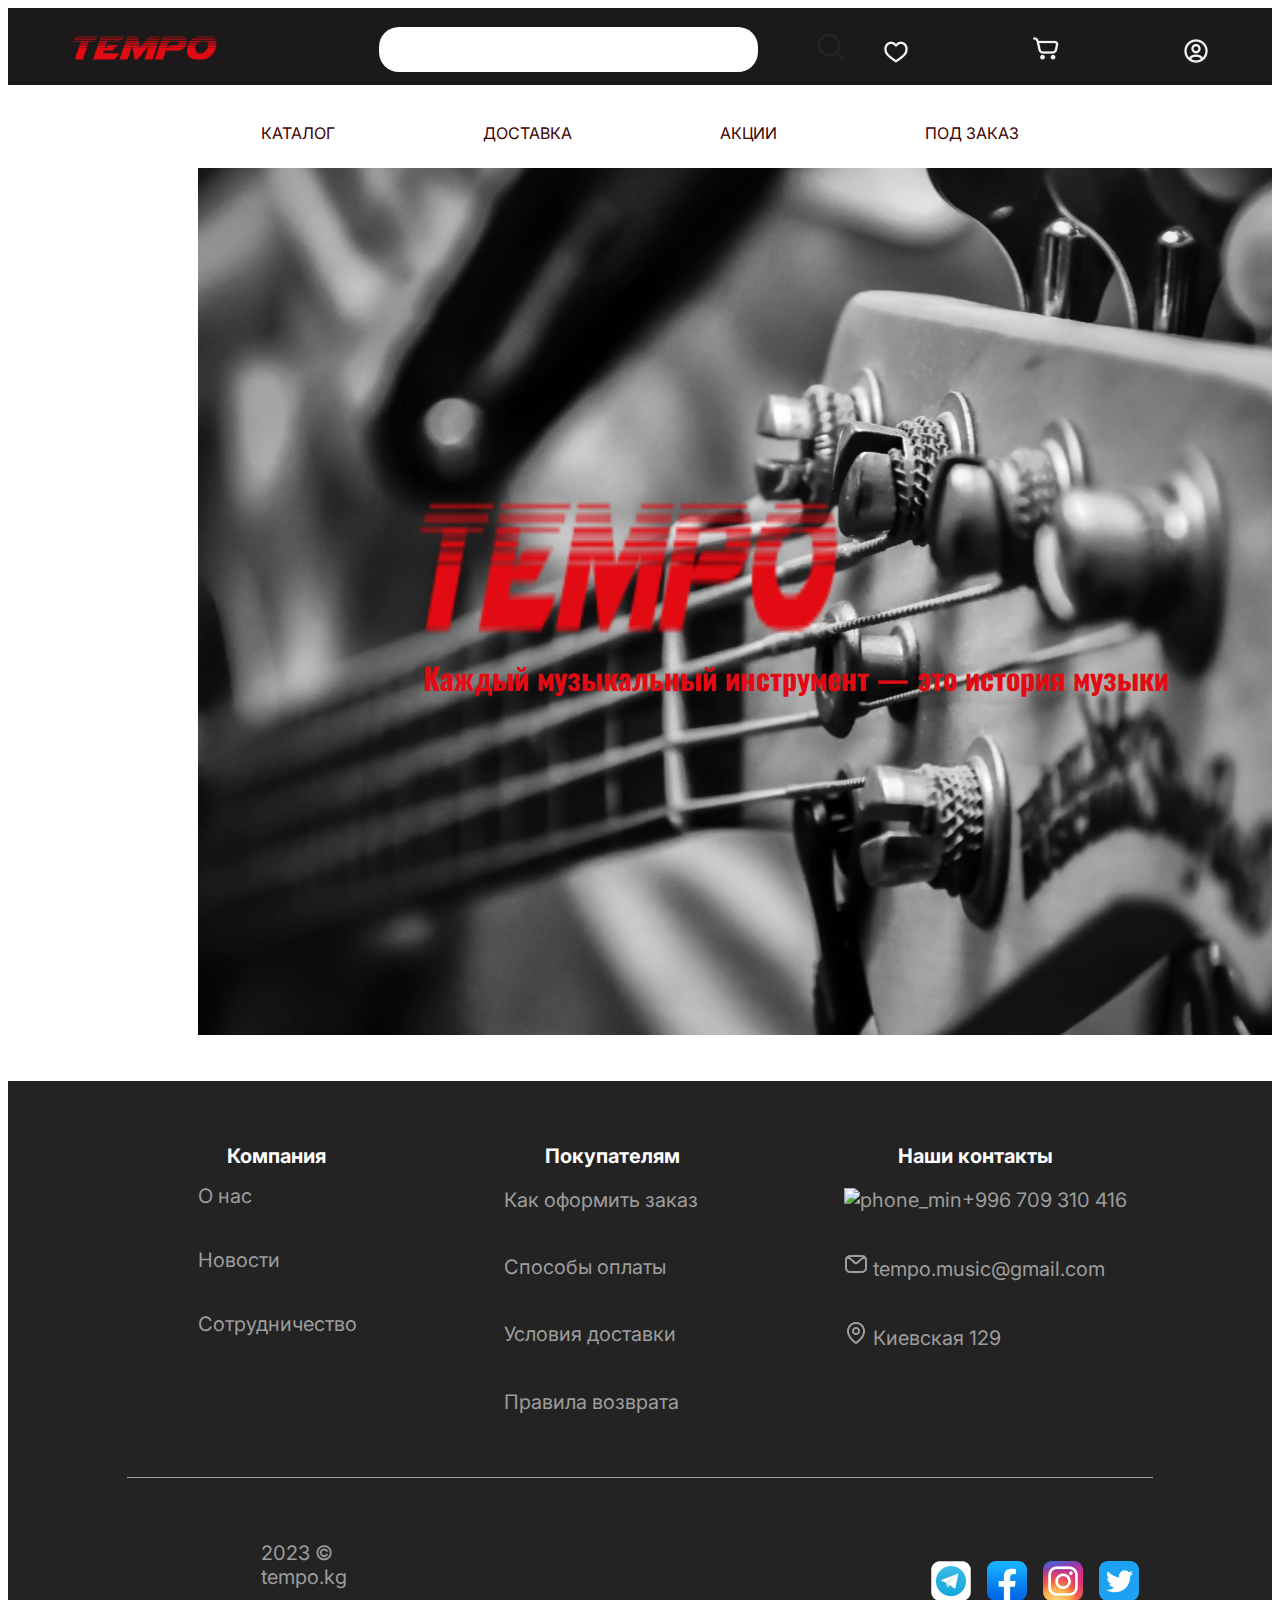
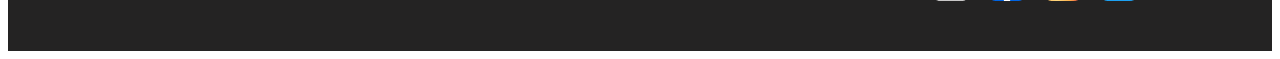
==== index.html @ 271ba62f "Rename main.html to index.html" ====
<!DOCTYPE html>
<html lang="en">

<head>
    <meta charset="UTF-8">
    <meta http-equiv="X-UA-Compatible" content="IE=edge">
    <link rel="stylesheet" href="main.css">
    <meta name="viewport" content="width=device-width, initial-scale=1.0">
    <link rel="preconnect" href="https://fonts.googleapis.com">
    <link rel="preconnect" href="https://fonts.gstatic.com" crossorigin>
    <link href="https://fonts.googleapis.com/css2?family=Inter&family=Oswald:wght@300&display=swap" rel="stylesheet">
    <link rel="preconnect" href="https://fonts.googleapis.com">
    <link rel="preconnect" href="https://fonts.gstatic.com" crossorigin>
    <link href="https://fonts.googleapis.com/css2?family=Inter&display=swap" rel="stylesheet">
    <title>Page</title>
</head>

<body>
    <div class="Header">
        <div class="Logo"><a href="main.html"><img src="img/logo.png" alt="logo" height="60%" width="80%"></a></div>
        <form class="Searcher">
            <input type="text" name=text class="search">
            <input type="image" src="img/search.png" alt="search" height="60%" class="searchButton">
        </form>

        <p><a href="favorite.html"><img src="img/favorite.png" alt="favorite"></a></p>
        <p><a href="cart.html"><img src="img/cart.png" alt="shop"></a></p>
        <p><a href="cabinet.html"><img src="img/icon.png" alt="icon"></a></p>
    </div> 
    <div class="Medium">
        <div class="Menu">
            <a href="catalog.html"> Каталог </a>
            <a href=""> Доставка </a>
            <a href=""> Акции </a>
            <a href=""> Под заказ </a>
        </div>
    </div>
    <div class="Center">
        <img src="img/logo.png" alt="Logo" width="40%" height="20%" class="BackgroundCol">
        <div class="TXT"><b>Каждый музыкальный инструмент — это история музыки</b></div>
    </div>
    <div class="Footer">
        <div class="headlines">
            <div><b> Компания </b></div>
            <div><b> Покупателям </b></div>
            <div><b> Наши контакты </b></div>
        </div>
        <div class="ContentsFooter">
            <div class="Con1">
                <a href="" class="FooterShr">О нас</a> <br>
                <a href="" class="FooterShr">Новости</a> <br>
                <a href="" class="FooterShr">Сотрудничество</a>
            </div>
            <div class="Con2">
                <a href="" class="FooterShr">Как оформить заказ</a> <br>
                <a href="" class="FooterShr">Способы оплаты</a> <br>
                <a href="" class="FooterShr">Условия доставки</a> <br>
                <a href="" class="FooterShr">Правила возврата</a>
            </div>
            <div class="Con3">
                <p id="c3"><a href="" class="FooterShr"><img src="img/phone_min.png" alt="phone_min">+996 709 310
                        416</a></p>
                <p d="c3"><a href="" class="FooterShr"><img src="img/mail_min.png" alt="phone_min">
                        tempo.music@gmail.com</a></p>
                <p d="c3"><a href="" class="FooterShr"><img src="img/location_min.png" alt="phone_min"> Киевская 129</a>
                </p>
            </div>
        </div>
        <div class="Line"><img src="img/Line.png" alt="Line"></div>
        <div class="LastElements">
            <div class="TempoKg">2023 © tempo.kg</div>
            <div class="Emblems">
                <p id="Emblem1"><a href=""><img src="img/Telegramm.png" alt="Telegramm"></a></p>
                <p id="Emblem2"><a href=""><img src="img/Facebook.png" alt="Facebook"></a></p>
                <p id="Emblem3"><a href=""><img src="img/Instagram.png" alt="Instagram"></a></p>
                <p id="Emblem4"><a href=""><img src="img/Twitch.png" alt="Twitch"></a></p>
            </div>
        </div>

    </div>


</body>

</html>
---- main.css ----
body {
    font-family: 'Inter', sans-serif;
    display: flex;
    flex-direction: column;
    justify-content: center;
}

a {
    color: #400000 !important;
    text-decoration: none
}

.Header {
    background: #1B1919;
    padding-top: 1%;
    display: flex;
    justify-content: space-around;
}

.Logo {
    margin-top: 1%;
}

.Searcher {
    border-radius: 20px;
    margin-top: 0.5%;
    margin-bottom: 1%;
    background: #FFFFFF;
    width: 30%;
    display: flex;
    justify-content: space-evenly;
}

.search {
    margin-top: 1.5%;
    width: 90%;
    height: 50%;
    all: unset;
}

.searchButton {
    margin-top: 1.5%;
    padding-left: 50%;
}

.Medium {
    margin-bottom: 2%;
}

.Menu {
    margin-top: 3%;
    text-transform: uppercase;
    padding-left: 20%;
    padding-right: 20%;
    background-color: #FFFFFF;
    display: flex;
    justify-content: space-between;
}
.Center{
    padding-bottom: 5%;
    margin-left: 15%;
    height: 850px;
    background-image: url(img/background.png); 
    background-repeat: no-repeat;
    display: flex;
    flex-direction: column;
    justify-content: center;
    
}
.BackgroundCol{
    padding-left: 20%
}
.TXT{
    font-family: 'Oswald', sans-serif;
    color: #E30B13;
    font-size: 30px;
    padding-left: 21%;
}

.Footer {
    background-color: #242323;
    
    padding-top: 5%;
    padding-bottom: 2%;
    font-size: 20px;
}

.FooterShr {
    padding-top: 10%;
    color: #9D9D9D !important;
    text-decoration: none
}

.headlines {
    color: #FFFFFF;
    display: flex;
    justify-content: space-evenly;
}

.ContentsFooter {
    display: flex;
    justify-content: space-evenly;
}

.Con1 {
    padding-left: 3.6%;
    display: flex;
    flex-direction: column;
}

.Con2 {
    padding-left: 0.2%;
    display: flex;
    flex-direction: column;
}

.Con3 {
    display: flex;
    flex-direction: column;
    padding-left: 0.1%;
}

.Line {
    padding-top: 5%;
    display: flex;
    justify-content: center;
}

.LastElements {
    padding-top: 5%;
    display: flex;
    align-items: flex-start;
    flex-wrap: nowrap;
    justify-content: space-evenly;
}

.TempoKg {
    color: #9D9D9D;
    padding-left: 20%;
}

.Emblems {
    display: flex;
    justify-content: flex-end;
    padding-right: 20%;
    padding-left: 50%;

}

#Emblem1 {
    padding-right: 10%;
}

#Emblem2 {
    padding-right: 10%;
}

#Emblem3 {
    padding-right: 10%;
}
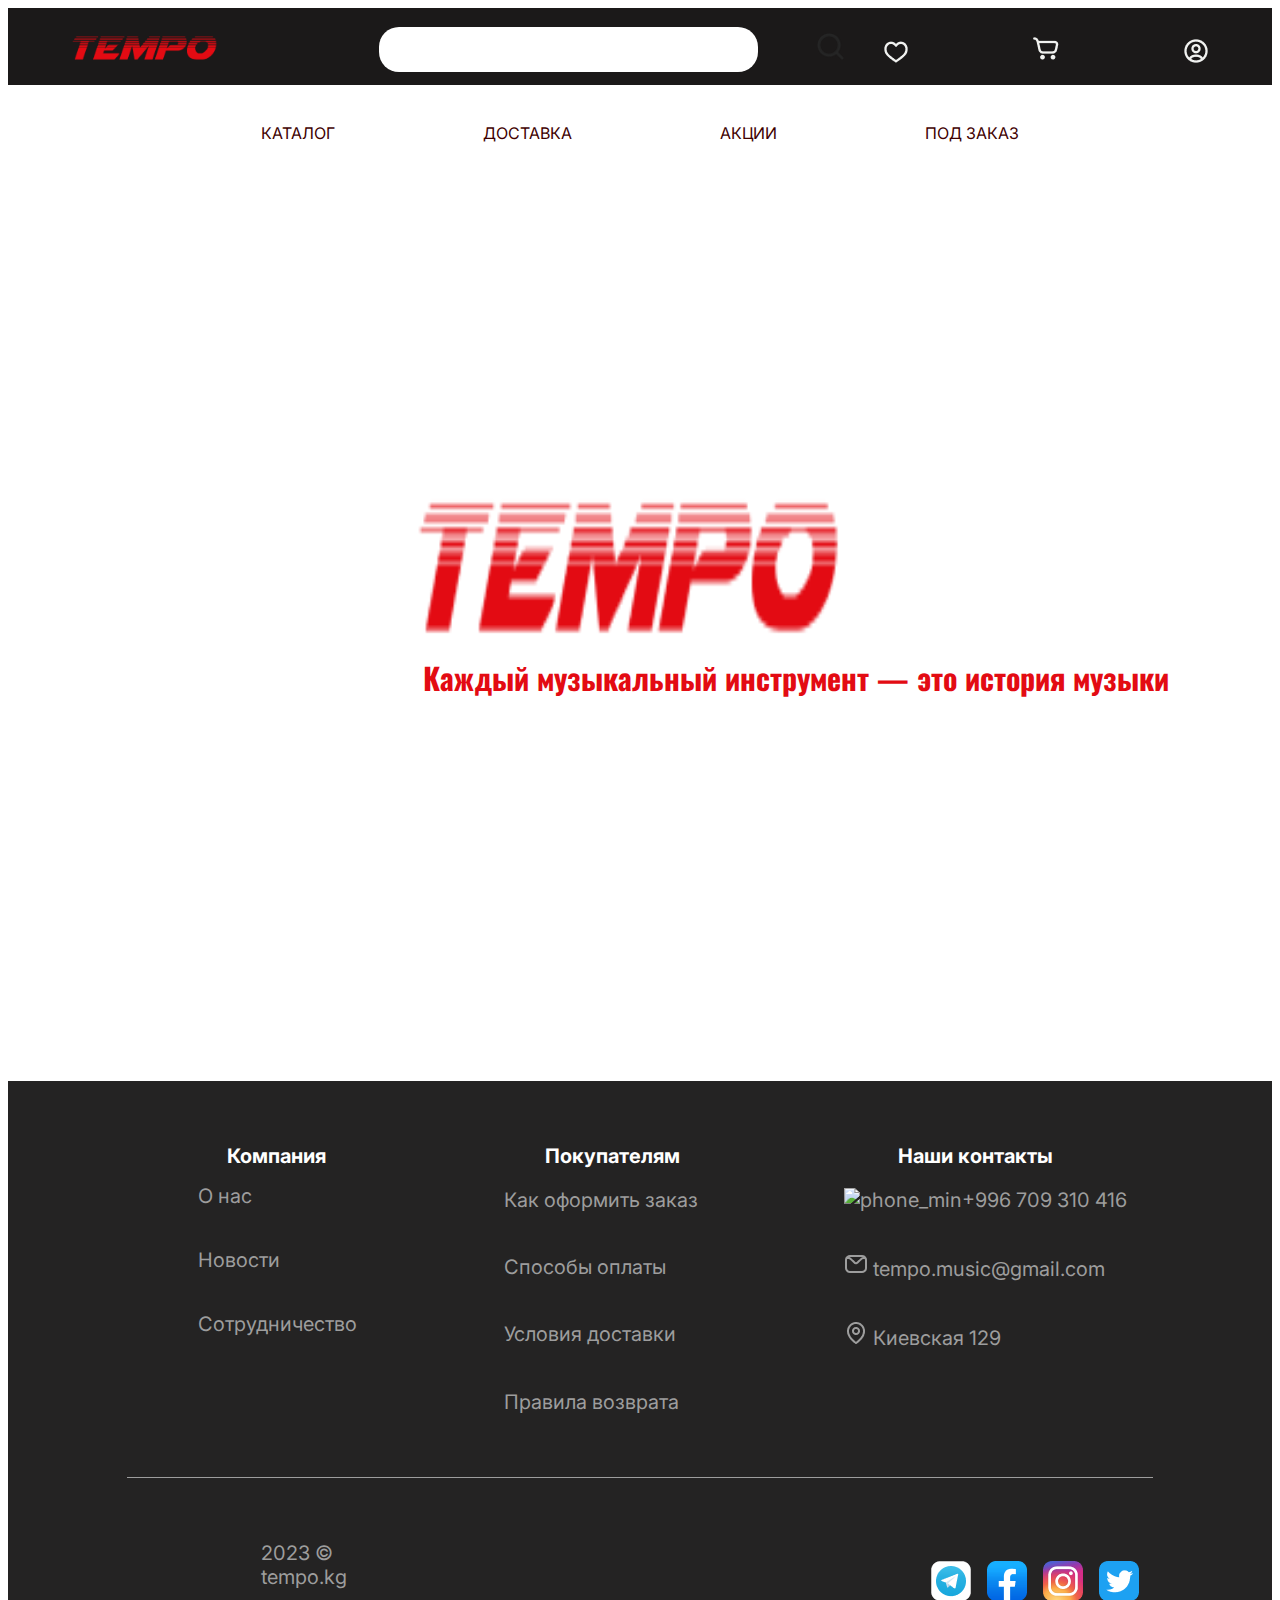
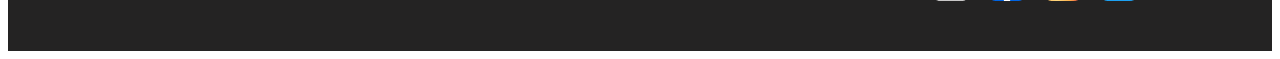
==== commit bf89d009: "Update index.html" ====
--- a/index.html
+++ b/index.html
@@ -4,7 +4,7 @@
 <head>
     <meta charset="UTF-8">
     <meta http-equiv="X-UA-Compatible" content="IE=edge">
-    <link rel="stylesheet" href="main.css">
+    <link rel="stylesheet" href="css/main.css">
     <meta name="viewport" content="width=device-width, initial-scale=1.0">
     <link rel="preconnect" href="https://fonts.googleapis.com">
     <link rel="preconnect" href="https://fonts.gstatic.com" crossorigin>
--- a/css/main.css
+++ b/css/main.css
@@ -0,0 +1,160 @@
+body {
+    font-family: 'Inter', sans-serif;
+    display: flex;
+    flex-direction: column;
+    justify-content: center;
+}
+
+a {
+    color: #400000 !important;
+    text-decoration: none
+}
+
+.Header {
+    background: #1B1919;
+    padding-top: 1%;
+    display: flex;
+    justify-content: space-around;
+}
+
+.Logo {
+    margin-top: 1%;
+}
+
+.Searcher {
+    border-radius: 20px;
+    margin-top: 0.5%;
+    margin-bottom: 1%;
+    background: #FFFFFF;
+    width: 30%;
+    display: flex;
+    justify-content: space-evenly;
+}
+
+.search {
+    margin-top: 1.5%;
+    width: 90%;
+    height: 50%;
+    all: unset;
+}
+
+.searchButton {
+    margin-top: 1.5%;
+    padding-left: 50%;
+}
+
+.Medium {
+    margin-bottom: 2%;
+}
+
+.Menu {
+    margin-top: 3%;
+    text-transform: uppercase;
+    padding-left: 20%;
+    padding-right: 20%;
+    background-color: #FFFFFF;
+    display: flex;
+    justify-content: space-between;
+}
+.Center{
+    padding-bottom: 5%;
+    margin-left: 15%;
+    height: 850px;
+    background-image: url(img/background.png); 
+    background-repeat: no-repeat;
+    display: flex;
+    flex-direction: column;
+    justify-content: center;
+    
+}
+.BackgroundCol{
+    padding-left: 20%
+}
+.TXT{
+    font-family: 'Oswald', sans-serif;
+    color: #E30B13;
+    font-size: 30px;
+    padding-left: 21%;
+}
+
+.Footer {
+    background-color: #242323;
+    
+    padding-top: 5%;
+    padding-bottom: 2%;
+    font-size: 20px;
+}
+
+.FooterShr {
+    padding-top: 10%;
+    color: #9D9D9D !important;
+    text-decoration: none
+}
+
+.headlines {
+    color: #FFFFFF;
+    display: flex;
+    justify-content: space-evenly;
+}
+
+.ContentsFooter {
+    display: flex;
+    justify-content: space-evenly;
+}
+
+.Con1 {
+    padding-left: 3.6%;
+    display: flex;
+    flex-direction: column;
+}
+
+.Con2 {
+    padding-left: 0.2%;
+    display: flex;
+    flex-direction: column;
+}
+
+.Con3 {
+    display: flex;
+    flex-direction: column;
+    padding-left: 0.1%;
+}
+
+.Line {
+    padding-top: 5%;
+    display: flex;
+    justify-content: center;
+}
+
+.LastElements {
+    padding-top: 5%;
+    display: flex;
+    align-items: flex-start;
+    flex-wrap: nowrap;
+    justify-content: space-evenly;
+}
+
+.TempoKg {
+    color: #9D9D9D;
+    padding-left: 20%;
+}
+
+.Emblems {
+    display: flex;
+    justify-content: flex-end;
+    padding-right: 20%;
+    padding-left: 50%;
+
+}
+
+#Emblem1 {
+    padding-right: 10%;
+}
+
+#Emblem2 {
+    padding-right: 10%;
+}
+
+#Emblem3 {
+    padding-right: 10%;
+}
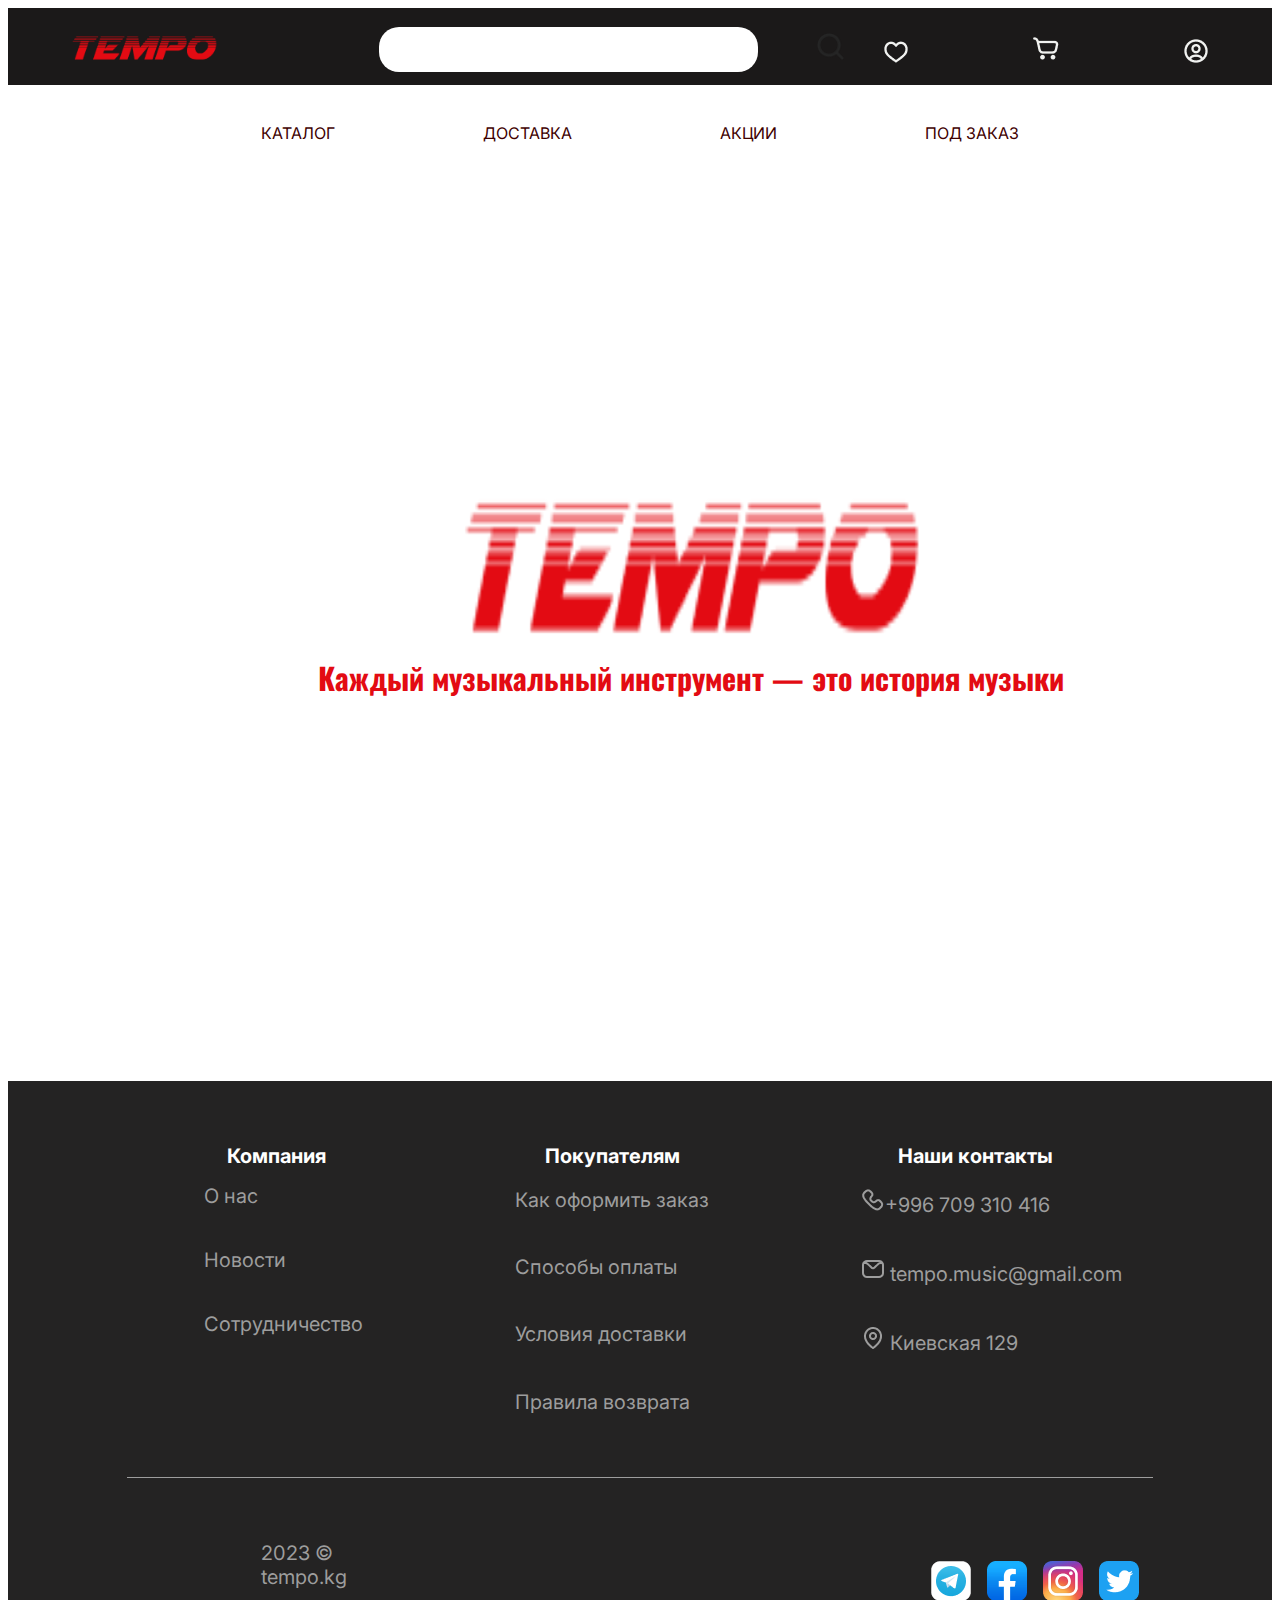
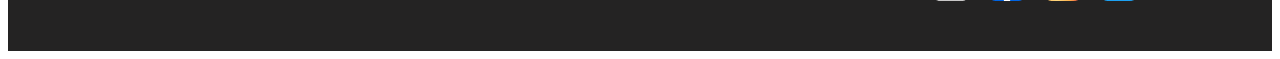
==== commit 3bb8df34: "Update index.html" ====
--- a/index.html
+++ b/index.html
@@ -17,7 +17,7 @@
 
 <body>
     <div class="Header">
-        <div class="Logo"><a href="main.html"><img src="img/logo.png" alt="logo" height="60%" width="80%"></a></div>
+        <div class="Logo"><a href="index.html"><img src="img/logo.png" alt="logo" height="60%" width="80%"></a></div>
         <form class="Searcher">
             <input type="text" name=text class="search">
             <input type="image" src="img/search.png" alt="search" height="60%" class="searchButton">
@@ -60,9 +60,9 @@
             <div class="Con3">
                 <p id="c3"><a href="" class="FooterShr"><img src="img/phone_min.png" alt="phone_min">+996 709 310
                         416</a></p>
-                <p d="c3"><a href="" class="FooterShr"><img src="img/mail_min.png" alt="phone_min">
+                <p d="c3"><a href="" class="FooterShr"><img src="img/mail_min.png" alt="mail_min.png">
                         tempo.music@gmail.com</a></p>
-                <p d="c3"><a href="" class="FooterShr"><img src="img/location_min.png" alt="phone_min"> Киевская 129</a>
+                <p d="c3"><a href="" class="FooterShr"><img src="img/location_min.png" alt="location_min"> Киевская 129</a>
                 </p>
             </div>
         </div>
--- a/css/main.css
+++ b/css/main.css
@@ -58,25 +58,20 @@
 }
 .Center{
     padding-bottom: 5%;
-    margin-left: 15%;
+    margin-left: 8%;
     height: 850px;
     background-image: url(img/background.png); 
     background-repeat: no-repeat;
     display: flex;
     flex-direction: column;
     justify-content: center;
-    
-}
-.BackgroundCol{
-    padding-left: 20%
+    align-items: center;
 }
 .TXT{
     font-family: 'Oswald', sans-serif;
     color: #E30B13;
     font-size: 30px;
-    padding-left: 21%;
 }
-
 .Footer {
     background-color: #242323;
     
